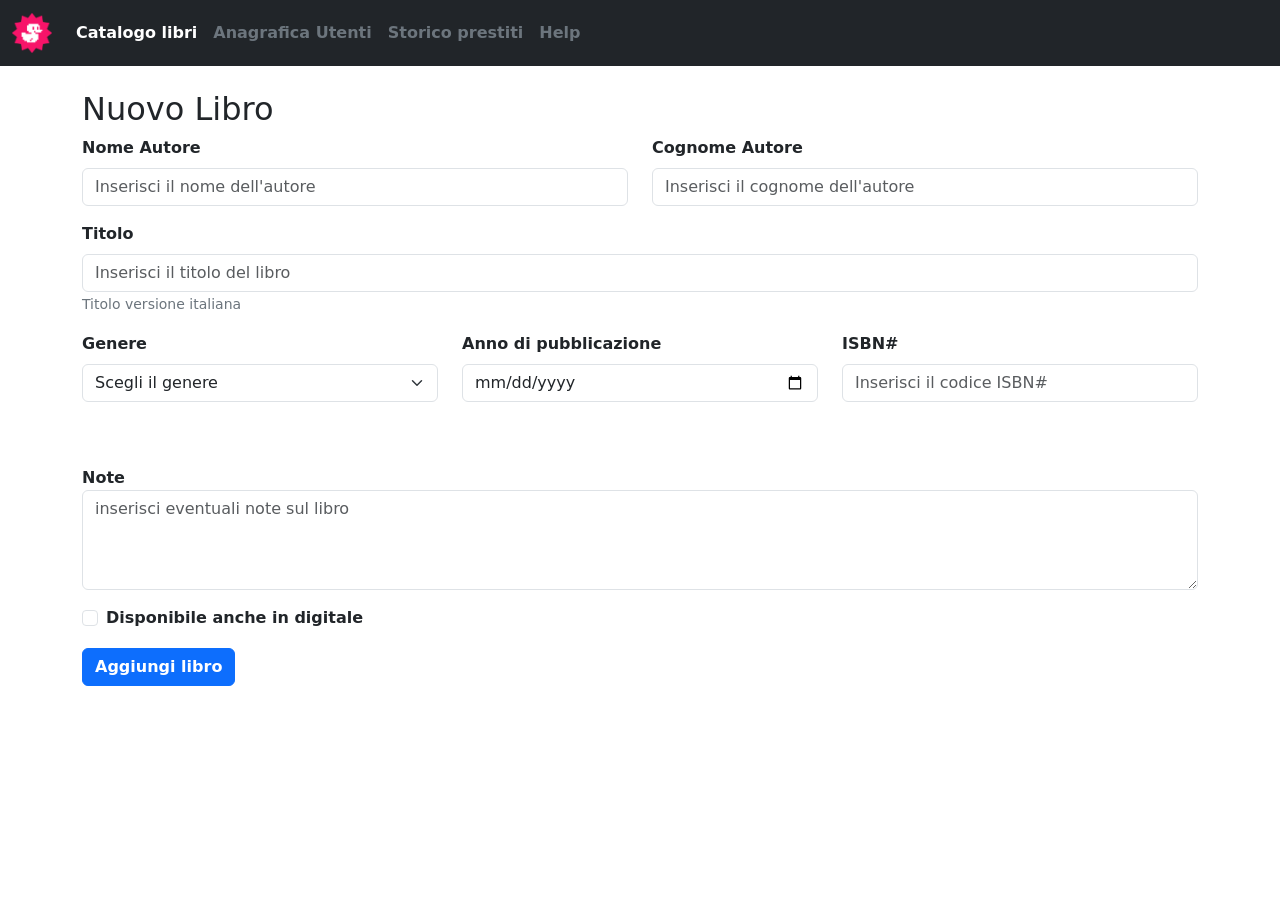
==== new-book.html @ 61bb2e17 "Rimosso separatore statico" ====
<!DOCTYPE html>
<html lang="it">

<head>
    <meta charset="UTF-8">
    <meta name="viewport" content="width=device-width, initial-scale=1.0">
    <!--
        Collegament bootstrap CSS
    -->
    <link href="https://cdn.jsdelivr.net/npm/bootstrap@5.3.3/dist/css/bootstrap.min.css" rel="stylesheet"
        integrity="sha384-QWTKZyjpPEjISv5WaRU9OFeRpok6YctnYmDr5pNlyT2bRjXh0JMhjY6hW+ALEwIH" crossorigin="anonymous">

    <!--
            Collegamento bootstrap icone
        -->
    <link rel="stylesheet" href="https://cdn.jsdelivr.net/npm/bootstrap-icons@1.13.1/font/bootstrap-icons.min.css">

    <!--
        Collegamento CSS
    -->
    <link rel="stylesheet" href="./css/style.css">
    <title>Add new book</title>
</head>

<body>
    <header>
        <!--
            NAVBAR
        -->
        <nav class="navbar navbar-expand-lg bg-dark mb-3 ">
            <div class="container-fluid">
                <a class="navbar-brand" href="#">
                    <img src="./img/duck.png" alt="Icona papera" width="40" height="40">
                </a>
                <button class="navbar-toggler" type="button" data-bs-toggle="collapse" data-bs-target="#navbarNav"
                    aria-controls="navbarNav" aria-expanded="false" aria-label="Toggle navigation">
                    <span class="navbar-toggler-icon"></span>
                </button>
                <div class="collapse navbar-collapse" id="navbarNav">
                    <ul class="navbar-nav text-nowrap">
                        <li class="nav-item ">
                            <a class="nav-link active" aria-current="page" href="#">Catalogo libri</a>
                        </li>
                        <li class="nav-item">
                            <a class="nav-link" href="#">Anagrafica Utenti</a>
                        </li>
                        <li class="nav-item">
                            <a class="nav-link" href="#">Storico prestiti</a>
                        </li>
                        <li class="nav-item">
                            <a class="nav-link" href="#">Help</a>
                        </li>
                    </ul>
                </div>
            </div>
        </nav>
    </header>
    <main>

        <!--
        SEZIONE AGGIUNGI NUOVO LIBRO
        -->
        <section class="add-new-book container mt-4">
            <header class="header-section-add-book">
                <h2 class="title-section-add-book">Nuovo Libro</h2>
            </header>
            <!--
                INPUT NOME AUTORE
            -->
            <form class="row">
                <div class="mb-3 col-6">
                    <label for="nameAuthor" class="form-label fw-semibold">Nome Autore</label>
                    <input type="text" class="form-control" id="nameAuthor" placeholder="Inserisci il nome dell'autore"
                        aria-describedby="Nome Autore" required>
                </div>
                <!--
                    INPUT COGNOME AUTORE
                -->
                <div class="mb-3 col-6">
                    <label for="surnameAuthor" class="form-label fw-semibold">Cognome Autore</label>
                    <input type="text" class="form-control" id="surnameAuthor"
                        placeholder="Inserisci il cognome dell'autore" aria-describedby="Cognome autore">
                </div>
                <!--
                    INPUT TITOLO LIBRO
                -->
                <div class="mb-3 col-12">
                    <label for="titleBook" class="form-label fw-semibold">Titolo</label>
                    <input type="text" class="form-control" id="titleBook" placeholder="Inserisci il titolo del libro"
                        aria-describedby="Titolo libro" required>
                    <div id="titleHelp">
                        <span class="txt-title-help form-text text-secondary">Titolo versione italiana</span>
                    </div>
                </div>
                <!--
                    SELECT GENERE    
                -->
                <div class="mb-3 col-12 col-md-4 mb-3">
                    <label for="selectGenre" class="form-label fw-semibold">Genere</label>
                    <select class="form-select" id="selectGenre" aria-label="Seleziona il genere" required>
                        <option selected disabled>Scegli il genere</option>
                        <option value="fantasy">Fantasy</option>
                        <option value="thriller">Thriller</option>
                        <option value="giallo">Giallo</option>
                        <option value="horror">Horror</option>
                        <option value="sciFi">Fantascienza</option>
                        <option value="romance">Romanzo</option>
                        <option value="story">Storico</option>
                        <option value="adventure">Avventura</option>
                    </select>
                </div>
                <!--
                    INPUT ANNO DI PUBBLICAZIONE
                -->
                <div class="mb-3 col-12 col-md-4">
                    <label for="publicationDate" class="form-label fw-semibold">Anno di pubblicazione</label>
                    <input type="date" class="form-control" id="pubblicationDate" placeholder="Inserisci l'anno"
                        aria-describedby="Anno di pubblicazione">
                </div>
                <!-- 
                    INPUT CODICE ISBN
                -->
                <div class="mb-3 col-12 col-md-4 mb-5">
                    <label for="isbnCode" class="form-label fw-semibold">ISBN#</label>
                    <input type="text" class="form-control" id="isbnCode" placeholder="Inserisci il codice ISBN#"
                        aria-describedby="Anno di pubblicazione">
                </div>
                <!--
                    TEXT AREA
                -->
                <div class="form-label mt-3 mb-3">
                    <label for="notes" class="fw-semibold">Note</label>
                    <textarea class="form-control notes-txt-area" id="notes"
                        placeholder="inserisci eventuali note sul libro" id="noteTextArea"></textarea>
                </div>
                <!--
                    CHECKBOX
                -->
                <div class="col-12 mb-3">
                    <div class="form-check">
                        <input class="form-check-input" type="checkbox" id="digitalVersionAvaiable">
                        <label class="form-check-label fw-semibold" for="digitalVersionAvaiable">
                            Disponibile anche in digitale
                        </label>
                    </div>
                </div>
                <!--
                    BOTTONE
                -->
                <div class="col-12 mb-3">
                    <button class="btn btn-primary fw-bold" type="submit">Aggiungi libro</button>
                </div>
            </form>
        </section>
    </main>
    <script src="https://cdn.jsdelivr.net/npm/bootstrap@5.3.3/dist/js/bootstrap.bundle.min.js"
        integrity="sha384-YvpcrYf0tY3lHB60NNkmXc5s9fDVZLESaAA55NDzOxhy9GkcIdslK1eN7N6jIeHz"
        crossorigin="anonymous"></script>
</body>

</html>
---- css/style.css ----
/*
    ====================================
    NAVBAR
    ====================================
*/

.navbar {
    font-weight: bold;
}

.navbar .btn-outline-success {
    background-color: #000;
    color: #fff;
    border: 1px solid #fff;
    transition: all 0.3s ease;
}

.navbar button:hover {
    background-color: #6c757d;
    color: #000;
    border-color: #000;
}

.navbar-toggler {
    border: 1px solid #6c757d;
    transition: all 0.3s ease;
}

.navbar-toggler-icon {
    background-image: url("data:image/svg+xml,%3csvg xmlns='http://www.w3.org/2000/svg' viewBox='0 0 30 30'%3e%3cpath stroke='rgba%28108, 117, 125, 1%29' stroke-linecap='round' stroke-miterlimit='10' stroke-width='2' d='M4 7h22M4 15h22M4 23h22'/%3e%3c/svg%3e") !important;
}

.navbar-toggler:hover .navbar-toggler-icon {
    background-image: url("data:image/svg+xml,%3csvg xmlns='http://www.w3.org/2000/svg' viewBox='0 0 30 30'%3e%3cpath stroke='black' stroke-linecap='round' stroke-miterlimit='10' stroke-width='2' d='M4 7h22M4 15h22M4 23h22'/%3e%3c/svg%3e") !important;

}

.navbar-nav {
    --bs-nav-link-color: #6c757d;
}

.nav-link:focus,
.nav-link:hover {
    --bs-nav-link-hover-color: #fff;
    transition: color 0.3s ease;
}

.navbar-nav .nav-link.active,
.navbar-nav .nav-link.show {
    --bs-navbar-active-color: #fff;
}

.date-column {
    white-space: nowrap;
}

.btn-add-book {
    font-weight: bold;
}

/*
    =======================================
    LISTA LIBRI
    =======================================
*/

.status-available,
.status-on-loan,
.status-sold-out {
    color: #fff;
    border-radius: 10px;
    padding: 5px;
    text-align: center;
    font-size: 12px;
}

.status-available {
    background-color: green;
}

.status-on-loan {
    background-color: orange;
}

.status-sold-out {
    background-color: red;
    white-space: nowrap;
}

.table-responsive td {
    vertical-align: middle;
}

/*
    =========================
    ACCORDION
    =========================
*/

.accordion-button:not(.collapsed) {
    background-color: #f8f9fa;
    box-shadow: none;
}

.accordion-button:focus {
    box-shadow: none;
}

.accordion-button:active {
    box-shadow: none;
}

/*
    ===========================
    CHECKBOX PAGINA PRINCIPALE
    ===========================
*/

.form-check-input:focus {
    box-shadow: none;
    border-color: #dee2e6;
}

/*
    ===============================
    TEXT AREA PAGINA NEW BOOK
    ===============================
*/

.separation {
    margin: 0 auto;
    max-width: 95%;
}


.notes-txt-area {
    min-height: 100px !important;
}

/*
    ===============================
    EFFETTI PAGINA NEW BOOK
    ===============================
*/

.form-control,
.form-select {
    transition: border 0.3s ease;
}

.form-control:focus,
.form-select:focus {
    border-color: #333;
    box-shadow: 0 4px 12px rgba(0, 0, 0, 0.08);
}

.form-control::placeholder {
    transition: all 0.3s ease;
}

.form-control:focus::placeholder {
    transform: translateX(8px);
    opacity: 0.5;
}

.btn-primary:hover {
    transform: translateY(-2px);
}

/*
    ===============================
    MEDIA QUERY
    ===============================
*/

@media screen and (min-width:992px) {
    .wrapper {
        display: flex;
        max-width: 1200px;
    }
}
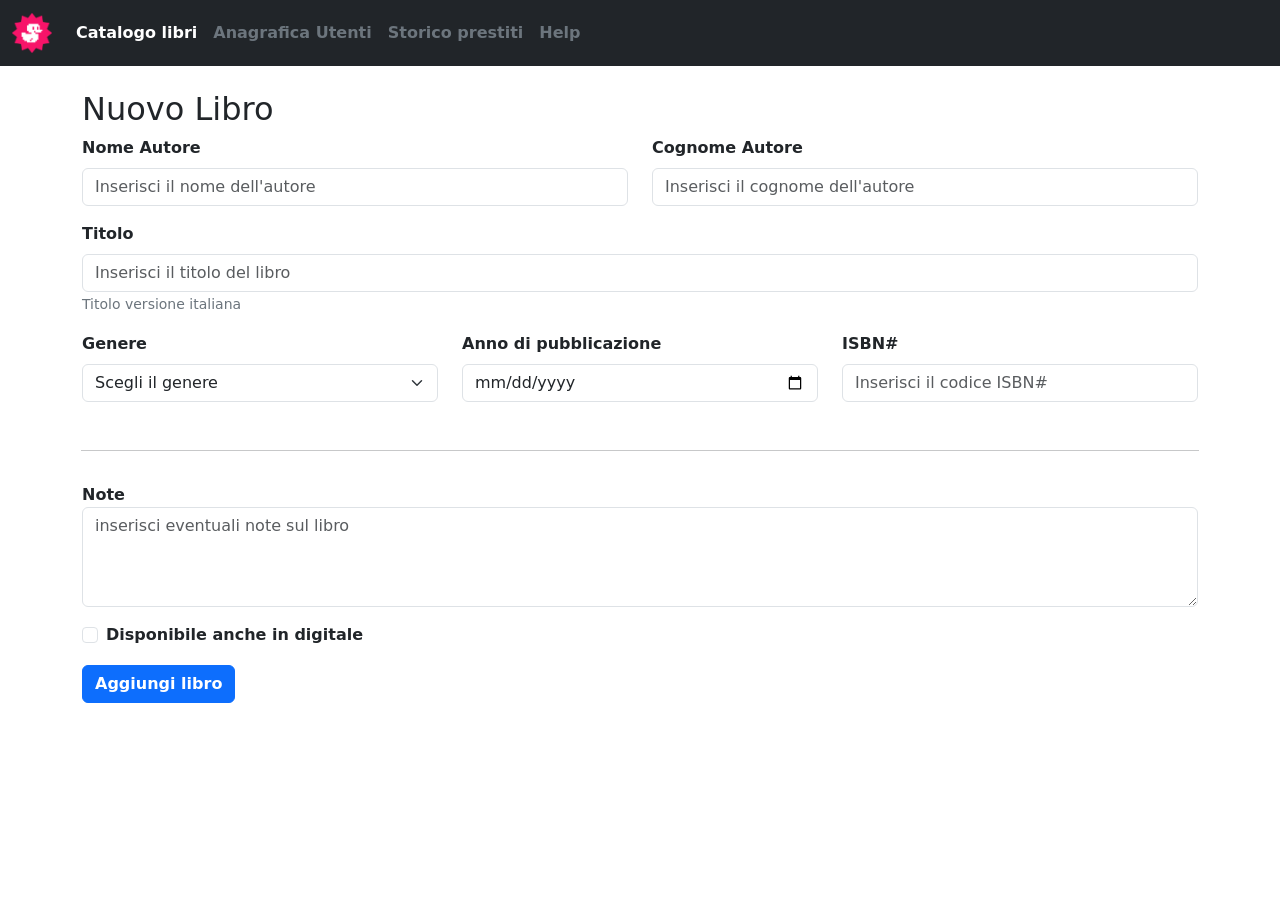
==== commit 59c120bd: "Riaggiunto separatore ed adattato alle sezioni" ====
--- a/new-book.html
+++ b/new-book.html
@@ -125,10 +125,11 @@
                     <input type="text" class="form-control" id="isbnCode" placeholder="Inserisci il codice ISBN#"
                         aria-describedby="Anno di pubblicazione">
                 </div>
+                <hr class="separator">
                 <!--
                     TEXT AREA
                 -->
-                <div class="form-label mt-3 mb-3">
+                <div class="form-label mt-3 mb-3 notes-contain pt-3">
                     <label for="notes" class="fw-semibold">Note</label>
                     <textarea class="form-control notes-txt-area" id="notes"
                         placeholder="inserisci eventuali note sul libro" id="noteTextArea"></textarea>
--- a/css/style.css
+++ b/css/style.css
@@ -127,11 +127,10 @@
     ===============================
 */
 
-.separation {
+.separator {
+    max-width: 95%;
     margin: 0 auto;
-    max-width: 95%;
 }
-
 
 .notes-txt-area {
     min-height: 100px !important;
@@ -178,4 +177,8 @@
         display: flex;
         max-width: 1200px;
     }
+
+    .separator {
+        max-width: 98%;
+    }
 }
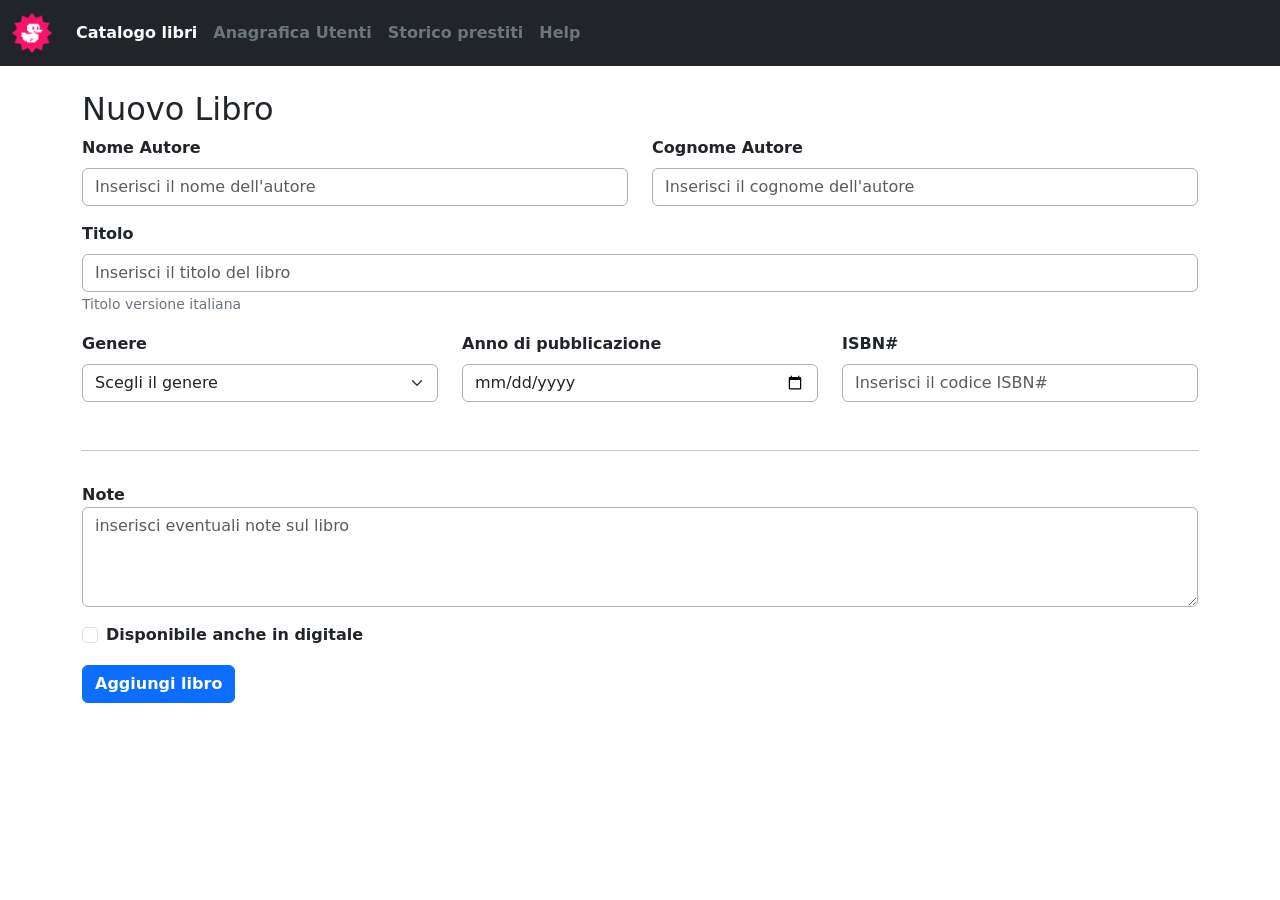
==== commit 7f2183bb: "Fix: Rimosso placeholder inutile" ====
--- a/new-book.html
+++ b/new-book.html
@@ -114,8 +114,8 @@
                 -->
                 <div class="mb-3 col-12 col-md-4">
                     <label for="publicationDate" class="form-label fw-semibold">Anno di pubblicazione</label>
-                    <input type="date" class="form-control" id="pubblicationDate" placeholder="Inserisci l'anno"
-                        aria-describedby="Anno di pubblicazione">
+                    <input type="date" class="form-control" id="pubblicationDate"
+                        aria-describedby="Inserisci l'anno di pubblicazione">
                 </div>
                 <!-- 
                     INPUT CODICE ISBN
--- a/css/style.css
+++ b/css/style.css
@@ -144,6 +144,7 @@
 
 .form-control,
 .form-select {
+    border: 1px solid #b1b1b1;
     transition: border 0.3s ease;
 }
 
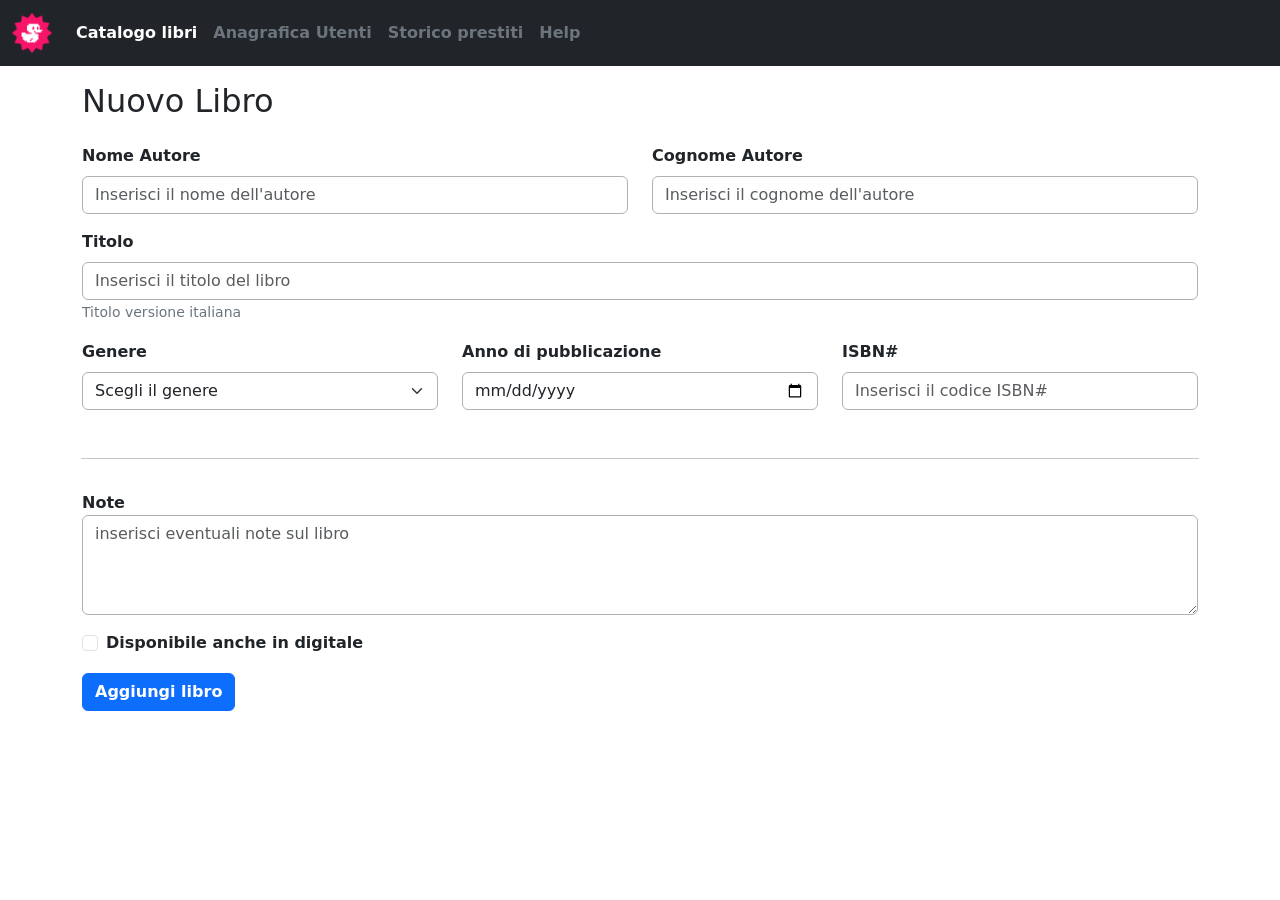
==== commit 8c8c2d82: "Spaziato il titolo dal resto degli elementi del form" ====
--- a/new-book.html
+++ b/new-book.html
@@ -27,7 +27,7 @@
         <!--
             NAVBAR
         -->
-        <nav class="navbar navbar-expand-lg bg-dark mb-3 ">
+        <nav class="navbar navbar-expand-lg bg-dark">
             <div class="container-fluid">
                 <a class="navbar-brand" href="#">
                     <img src="./img/duck.png" alt="Icona papera" width="40" height="40">
@@ -60,9 +60,9 @@
         <!--
         SEZIONE AGGIUNGI NUOVO LIBRO
         -->
-        <section class="add-new-book container mt-4">
+        <section class="add-new-book container">
             <header class="header-section-add-book">
-                <h2 class="title-section-add-book">Nuovo Libro</h2>
+                <h2 class="title-section-add-book mb-4 mt-3">Nuovo Libro</h2>
             </header>
             <!--
                 INPUT NOME AUTORE
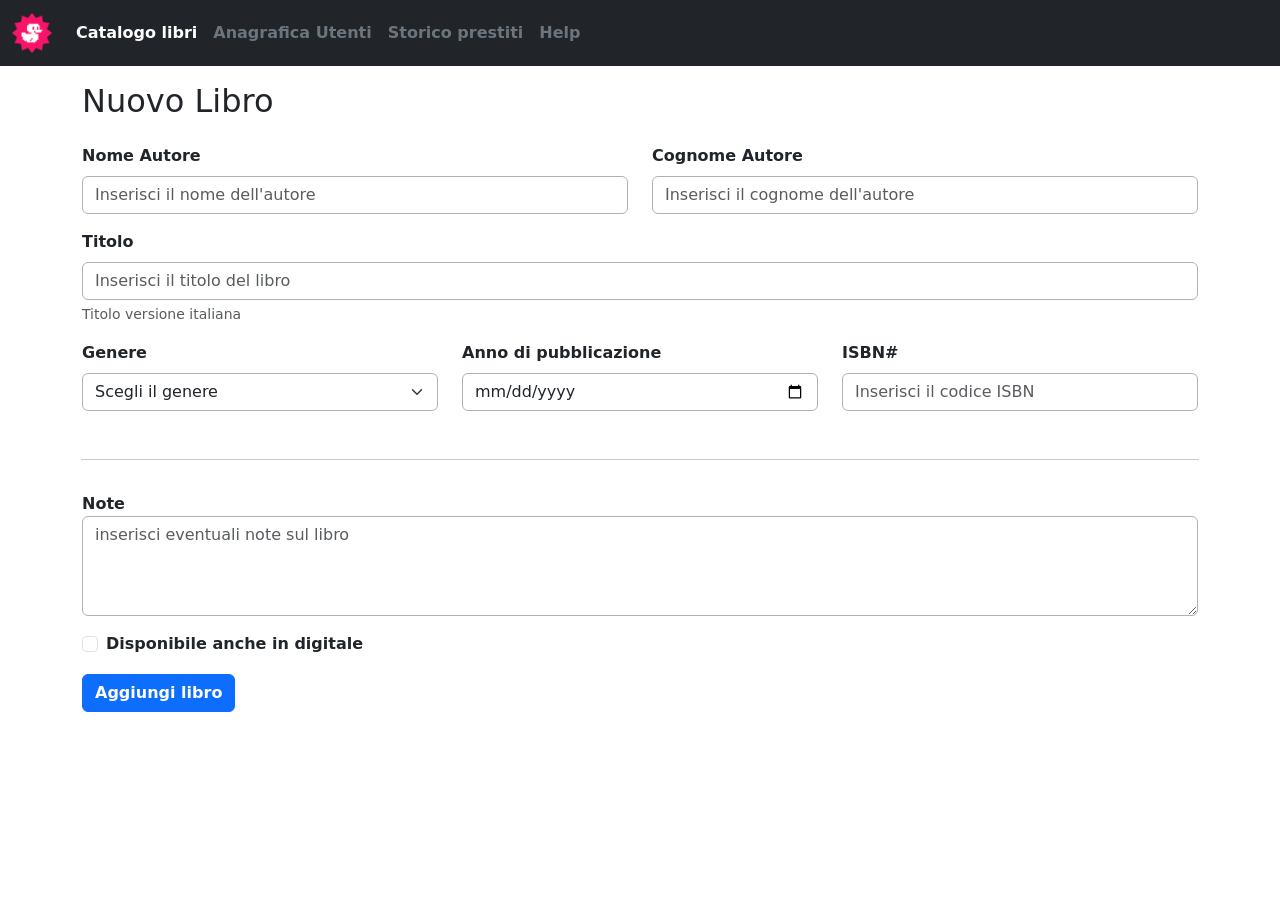
==== commit 856b84b9: "Fix: corretti gli errori segnati dal validatore" ====
--- a/new-book.html
+++ b/new-book.html
@@ -71,7 +71,7 @@
                 <div class="mb-3 col-6">
                     <label for="nameAuthor" class="form-label fw-semibold">Nome Autore</label>
                     <input type="text" class="form-control" id="nameAuthor" placeholder="Inserisci il nome dell'autore"
-                        aria-describedby="Nome Autore" required>
+                        required>
                 </div>
                 <!--
                     INPUT COGNOME AUTORE
@@ -79,7 +79,7 @@
                 <div class="mb-3 col-6">
                     <label for="surnameAuthor" class="form-label fw-semibold">Cognome Autore</label>
                     <input type="text" class="form-control" id="surnameAuthor"
-                        placeholder="Inserisci il cognome dell'autore" aria-describedby="Cognome autore">
+                        placeholder="Inserisci il cognome dell'autore">
                 </div>
                 <!--
                     INPUT TITOLO LIBRO
@@ -87,9 +87,9 @@
                 <div class="mb-3 col-12">
                     <label for="titleBook" class="form-label fw-semibold">Titolo</label>
                     <input type="text" class="form-control" id="titleBook" placeholder="Inserisci il titolo del libro"
-                        aria-describedby="Titolo libro" required>
-                    <div id="titleHelp">
-                        <span class="txt-title-help form-text text-secondary">Titolo versione italiana</span>
+                        aria-describedby="titleHelp" required>
+                    <div id="titleHelp" class="form-text">
+                        <span class="txt-title-help">Titolo versione italiana</span>
                     </div>
                 </div>
                 <!--
@@ -98,7 +98,7 @@
                 <div class="mb-3 col-12 col-md-4 mb-3">
                     <label for="selectGenre" class="form-label fw-semibold">Genere</label>
                     <select class="form-select" id="selectGenre" aria-label="Seleziona il genere" required>
-                        <option selected disabled>Scegli il genere</option>
+                        <option value="" selected disabled>Scegli il genere</option>
                         <option value="fantasy">Fantasy</option>
                         <option value="thriller">Thriller</option>
                         <option value="giallo">Giallo</option>
@@ -114,25 +114,23 @@
                 -->
                 <div class="mb-3 col-12 col-md-4">
                     <label for="publicationDate" class="form-label fw-semibold">Anno di pubblicazione</label>
-                    <input type="date" class="form-control" id="pubblicationDate"
-                        aria-describedby="Inserisci l'anno di pubblicazione">
+                    <input type="date" class="form-control" id="publicationDate">
                 </div>
                 <!-- 
                     INPUT CODICE ISBN
                 -->
                 <div class="mb-3 col-12 col-md-4 mb-5">
                     <label for="isbnCode" class="form-label fw-semibold">ISBN#</label>
-                    <input type="text" class="form-control" id="isbnCode" placeholder="Inserisci il codice ISBN#"
-                        aria-describedby="Anno di pubblicazione">
+                    <input type="text" class="form-control" id="isbnCode" placeholder="Inserisci il codice ISBN">
                 </div>
                 <hr class="separator">
                 <!--
                     TEXT AREA
                 -->
                 <div class="form-label mt-3 mb-3 notes-contain pt-3">
-                    <label for="notes" class="fw-semibold">Note</label>
-                    <textarea class="form-control notes-txt-area" id="notes"
-                        placeholder="inserisci eventuali note sul libro" id="noteTextArea"></textarea>
+                    <label for="notesTextArea" class="fw-semibold">Note</label>
+                    <textarea class="form-control notes-txt-area" placeholder="inserisci eventuali note sul libro"
+                        id="notesTextArea"></textarea>
                 </div>
                 <!--
                     CHECKBOX
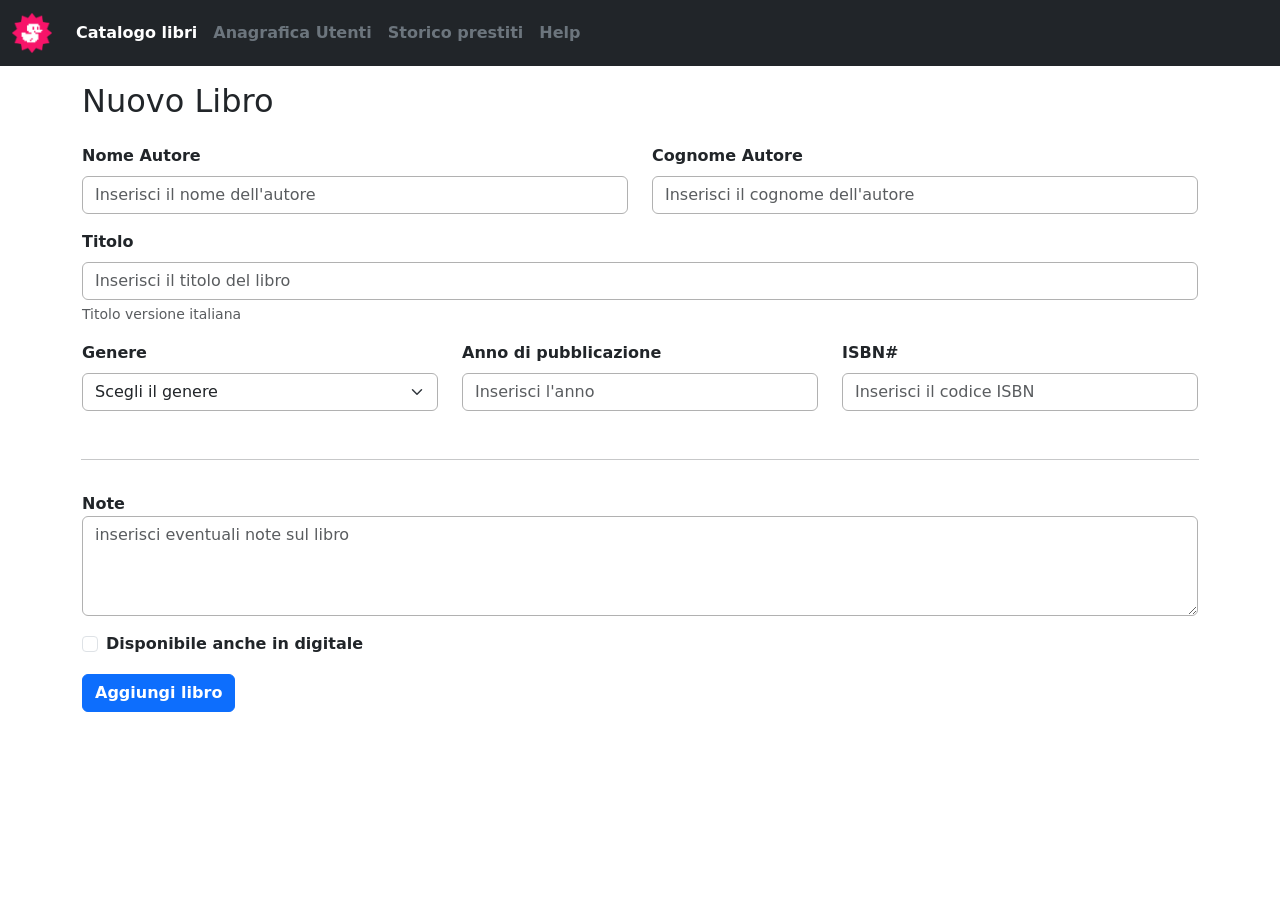
==== commit 8c6e19b6: "Fix: sostituito il type all'input della data" ====
--- a/new-book.html
+++ b/new-book.html
@@ -114,7 +114,7 @@
                 -->
                 <div class="mb-3 col-12 col-md-4">
                     <label for="publicationDate" class="form-label fw-semibold">Anno di pubblicazione</label>
-                    <input type="date" class="form-control" id="publicationDate">
+                    <input type="number" class="form-control" id="publicationDate" placeholder="Inserisci l'anno">
                 </div>
                 <!-- 
                     INPUT CODICE ISBN
